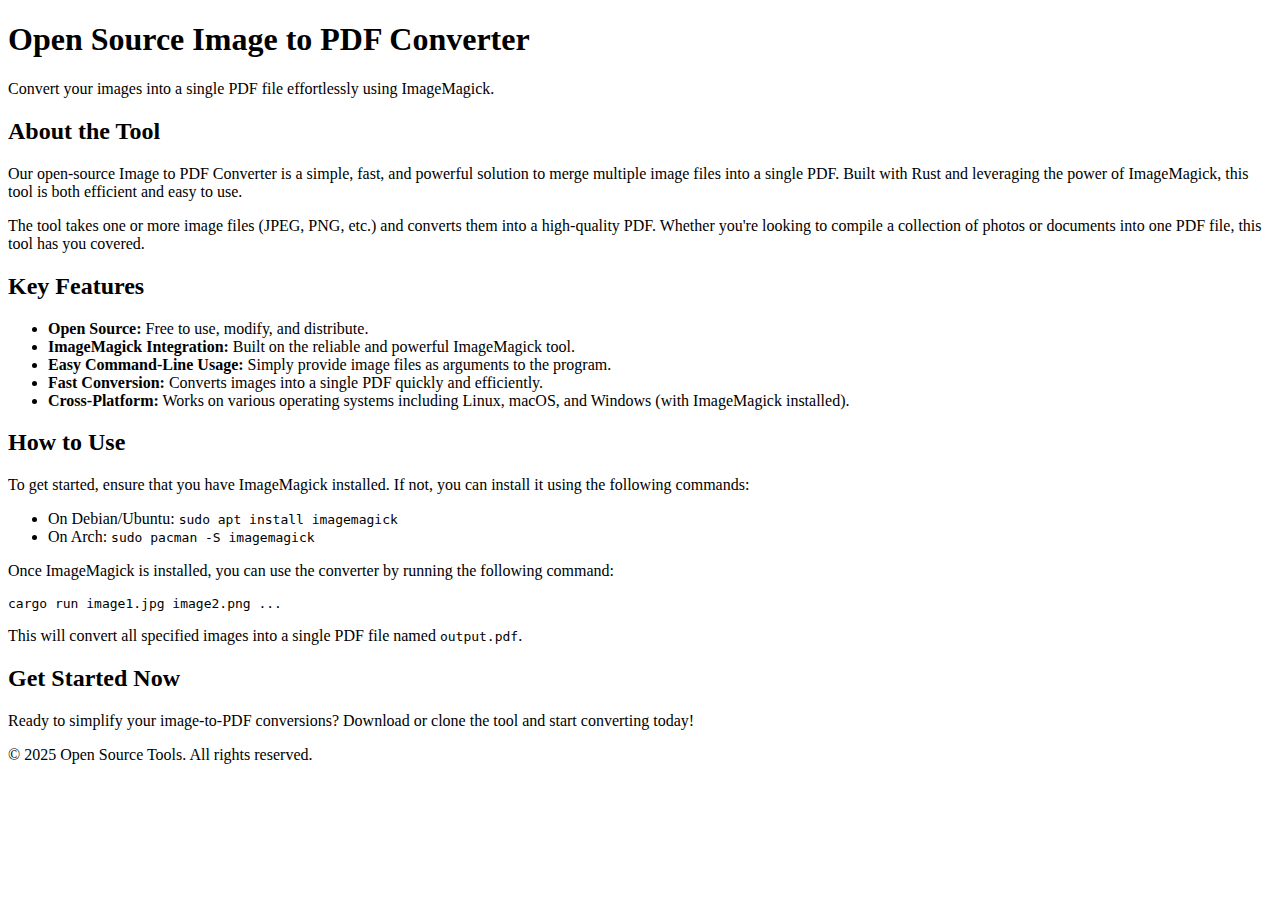
==== docs/index.html @ 738890fa "third commit" ====
<!DOCTYPE html>
<html lang="en">
<head>
    <meta charset="UTF-8">
    <meta name="viewport" content="width=device-width, initial-scale=1.0">
    <meta name="description" content="An open-source tool that converts images to a PDF file with the help of ImageMagick. Easy to use and fast.">
    <title>Image to PDF Converter - Open Source</title>

    <!-- Link to the dark blue theme CSS file (../assets/db.css) -->
    <link rel="stylesheet" href="../assets/db.css">
</head>
<body>

<header>
    <h1>Open Source Image to PDF Converter</h1>
    <p>Convert your images into a single PDF file effortlessly using ImageMagick.</p>
</header>

<section>
    <h2>About the Tool</h2>
    <p>Our open-source Image to PDF Converter is a simple, fast, and powerful solution to merge multiple image files into a single PDF. Built with Rust and leveraging the power of ImageMagick, this tool is both efficient and easy to use.</p>
    <p>The tool takes one or more image files (JPEG, PNG, etc.) and converts them into a high-quality PDF. Whether you're looking to compile a collection of photos or documents into one PDF file, this tool has you covered.</p>
</section>

<section>
    <h2>Key Features</h2>
    <ul>
        <li><strong>Open Source:</strong> Free to use, modify, and distribute.</li>
        <li><strong>ImageMagick Integration:</strong> Built on the reliable and powerful ImageMagick tool.</li>
        <li><strong>Easy Command-Line Usage:</strong> Simply provide image files as arguments to the program.</li>
        <li><strong>Fast Conversion:</strong> Converts images into a single PDF quickly and efficiently.</li>
        <li><strong>Cross-Platform:</strong> Works on various operating systems including Linux, macOS, and Windows (with ImageMagick installed).</li>
    </ul>
</section>

<section>
    <h2>How to Use</h2>
    <p>To get started, ensure that you have ImageMagick installed. If not, you can install it using the following commands:</p>
    <ul>
        <li>On Debian/Ubuntu: <code>sudo apt install imagemagick</code></li>
        <li>On Arch: <code>sudo pacman -S imagemagick</code></li>
    </ul>
    <p>Once ImageMagick is installed, you can use the converter by running the following command:</p>
    <pre><code>cargo run image1.jpg image2.png ...</code></pre>
    <p>This will convert all specified images into a single PDF file named <code>output.pdf</code>.</p>
</section>

<section>
    <h2>Get Started Now</h2>
    <p>Ready to simplify your image-to-PDF conversions? Download or clone the tool and start converting today!</p>
</section>

<footer>
    <p>&copy; 2025 Open Source Tools. All rights reserved.</p>
</footer>

</body>
</html>
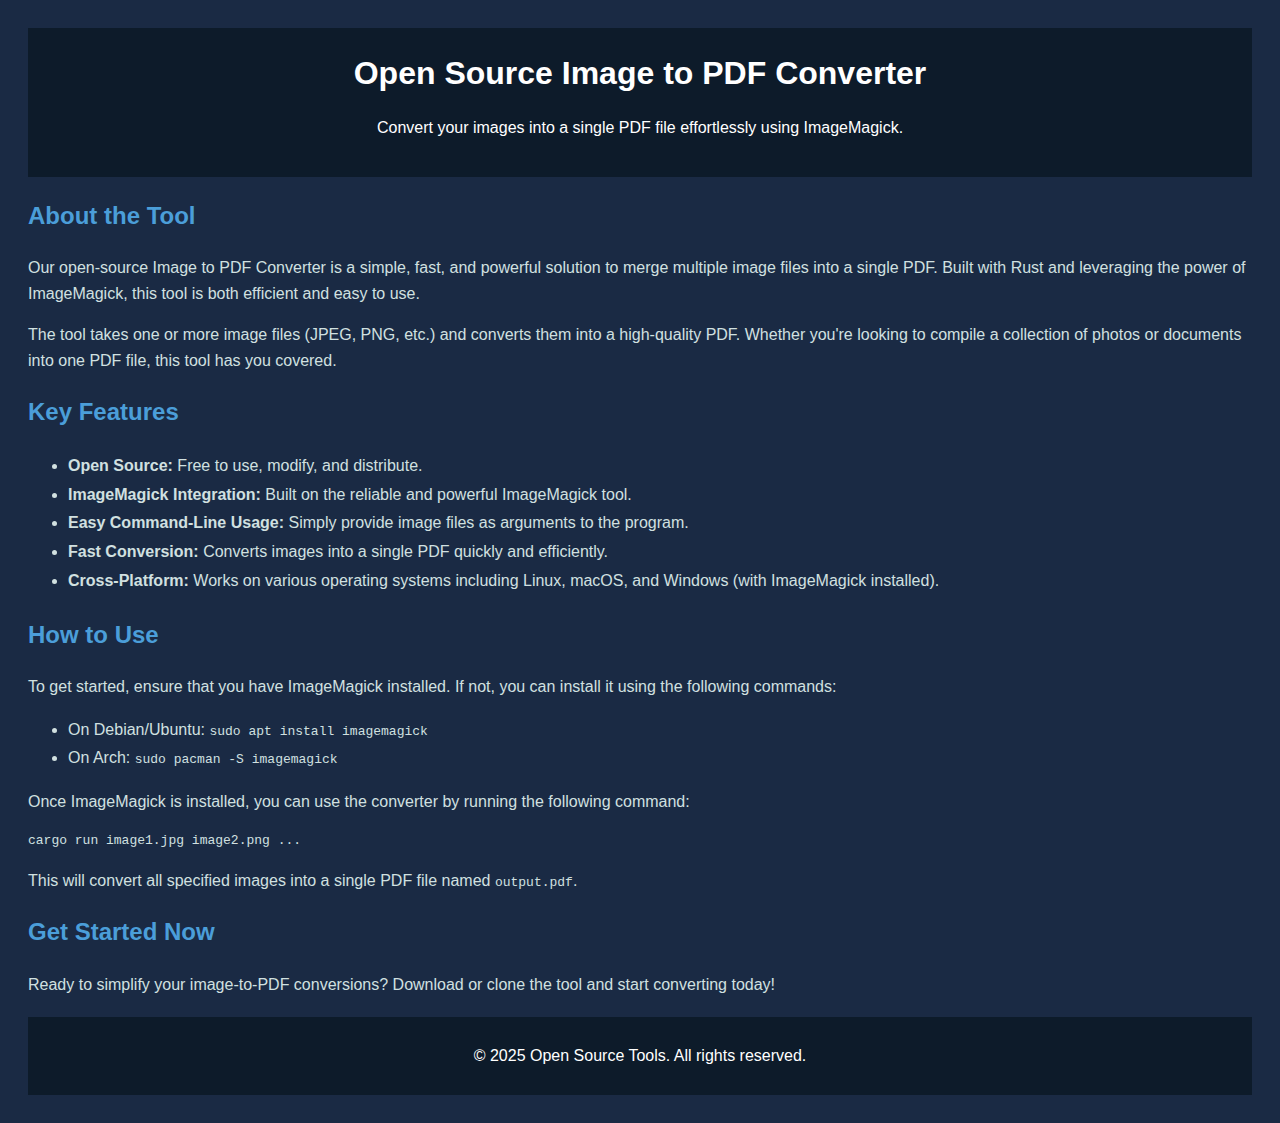
==== commit 96aa39f5: "Update index.html" ====
--- a/docs/index.html
+++ b/docs/index.html
@@ -6,8 +6,8 @@
     <meta name="description" content="An open-source tool that converts images to a PDF file with the help of ImageMagick. Easy to use and fast.">
     <title>Image to PDF Converter - Open Source</title>
 
-    <!-- Link to the dark blue theme CSS file (../assets/db.css) -->
-    <link rel="stylesheet" href="../assets/db.css">
+    <!-- Link to the dark blue theme CSS file (assets/db.css) -->
+    <link rel="stylesheet" href="assets/db.css">
 </head>
 <body>
 
--- a/docs/assets/db.css
+++ b/docs/assets/db.css
@@ -0,0 +1,53 @@
+/* dark-blue-theme.css */
+
+body {
+    font-family: Arial, sans-serif;
+    background-color: #1A2A44; /* Dark blue background */
+    color: #D1E0E0; /* Light grey text */
+    line-height: 1.6;
+    padding: 20px;
+}
+
+header {
+    text-align: center;
+    padding: 20px;
+    background-color: #0D1B2A; /* Darker blue header */
+    color: white;
+}
+
+header h1 {
+    margin: 0;
+}
+
+section {
+    margin: 20px 0;
+}
+
+h2 {
+    color: #4B9ED9; /* Light blue for section titles */
+}
+
+ul {
+    line-height: 1.8;
+}
+
+.cta-button {
+    background-color: #4B9ED9; /* Light blue button */
+    color: white;
+    padding: 10px 20px;
+    text-decoration: none;
+    border-radius: 5px;
+    font-weight: bold;
+}
+
+.cta-button:hover {
+    background-color: #3A80A4; /* Darker blue on hover */
+}
+
+footer {
+    text-align: center;
+    padding: 10px;
+    background-color: #0D1B2A;
+    color: white;
+}
+
